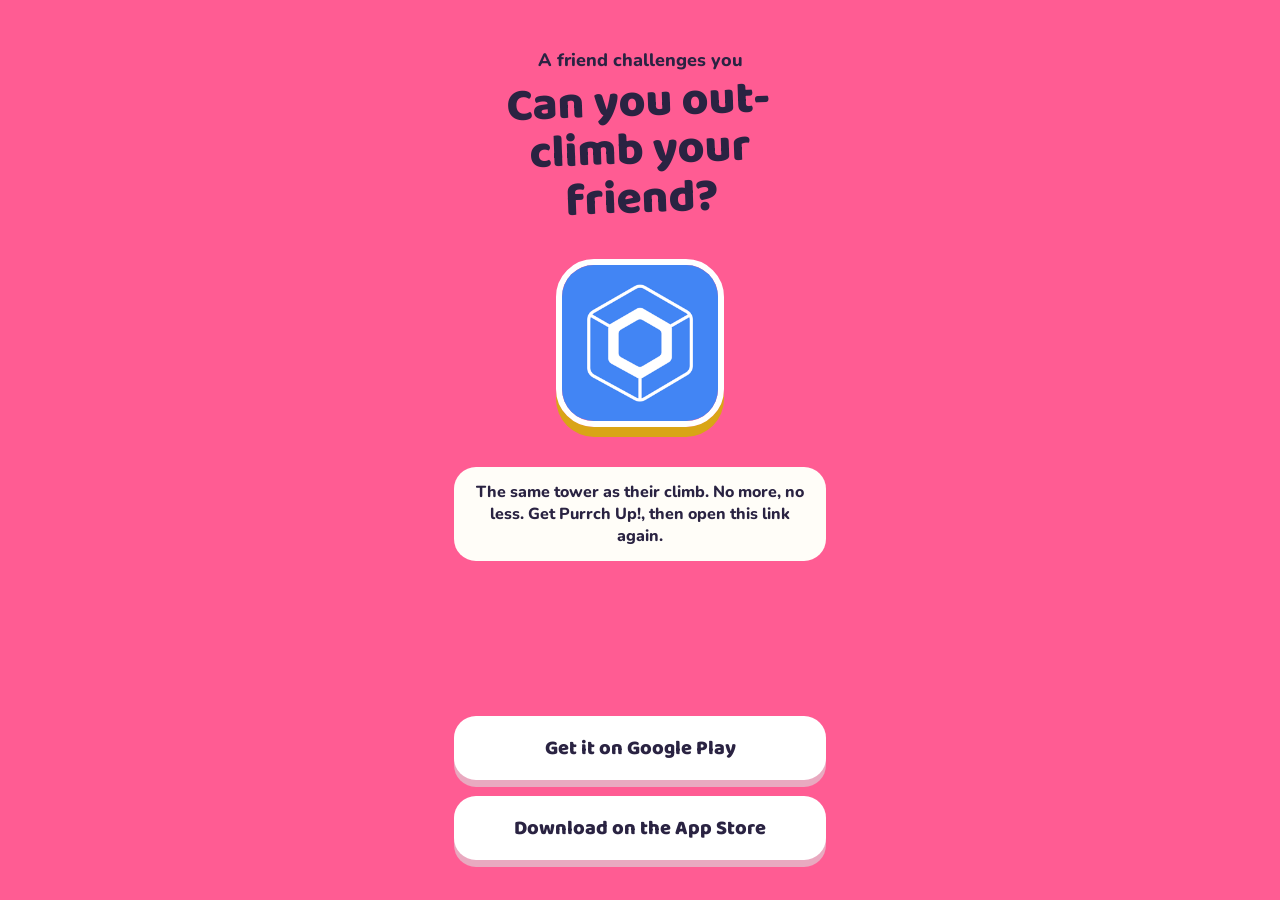
==== c/index.html @ f31041fb "feat: add challenge link site with app links and fallback page" ====
<!doctype html>
<html lang="en">
<head>
<meta charset="utf-8">
<meta name="viewport" content="width=device-width, initial-scale=1, viewport-fit=cover">
<meta name="robots" content="noindex">
<meta name="theme-color" content="#FF5C93">
<title>Purrch Up! Challenge</title>
<meta property="og:title" content="A friend challenges you on Purrch Up!">
<meta property="og:description" content="Same tower as their climb. No more, no less.">
<meta property="og:image" content="https://purrch-up.github.io/icon.png">
<meta property="og:type" content="website">
<script>
  // Safari's banner offers "Open" when the game is installed and hands it this very link.
  (function () {
    var banner = document.createElement('meta');
    banner.name = 'apple-itunes-app';
    banner.content = 'app-id=6830927273, app-argument=' + location.href;
    document.head.appendChild(banner);
  })();
</script>
<link rel="icon" href="/favicon.png">
<link rel="preconnect" href="https://fonts.googleapis.com">
<link rel="preconnect" href="https://fonts.gstatic.com" crossorigin>
<link href="https://fonts.googleapis.com/css2?family=Baloo+2:wght@800&family=Nunito:wght@800&display=swap" rel="stylesheet">
<link rel="stylesheet" href="/style.css">
</head>
<body>
<main>
  <p class="from" id="from">A friend challenges you</p>
  <h1 id="title">Can you out-climb your friend?</h1>
  <img class="icon" src="/icon.png" alt="Purrch Up!">
  <p class="note" id="note">The same tower as their climb. No more, no less. Get Purrch Up!, then open this link again.</p>
  <div class="actions">
    <a class="button main hidden" id="open">Open Purrch Up!</a>
    <a class="button hidden" id="play" href="https://play.google.com/store/apps/details?id=com.purrchup.app">Get it on Google Play</a>
    <a class="button hidden" id="appstore" href="https://apps.apple.com/app/id6830927273">Download on the App Store</a>
  </div>
</main>
<script>
  (function () {
    var text = {
      en: {
        from: 'A friend challenges you',
        title: function (n) { return 'Can you get past step ' + n + '?'; },
        anyTitle: 'Can you out-climb your friend?',
        note: 'The same tower as their climb. No more, no less. Get Purrch Up!, then open this link again.',
        open: 'Open Purrch Up!',
        play: 'Get it on Google Play',
        appstore: 'Download on the App Store'
      },
      vi: {
        from: 'Một người bạn thách bạn',
        title: function (n) { return 'Vượt được ' + n + ' bậc không?'; },
        anyTitle: 'Leo hơn được bạn ấy không?',
        note: 'Cùng một tháp với ván của bạn ấy. Không hơn, không kém. Tải Purrch Up! rồi mở lại link này nhé.',
        open: 'Mở Purrch Up!',
        play: 'Tải trên Google Play',
        appstore: 'Tải trên App Store'
      }
    };
    var lang = (navigator.language || 'en').toLowerCase().indexOf('vi') === 0 ? 'vi' : 'en';
    var t = text[lang];
    document.documentElement.lang = lang;

    var params = new URLSearchParams(location.search);
    var score = parseInt(params.get('s'), 10);
    var valid = /^[0-9a-z]+$/.test(params.get('t') || '') && /^[0-9]+$/.test(params.get('v') || '') &&
      score >= 0 && score <= 1000000;

    document.getElementById('from').textContent = t.from;
    document.getElementById('title').textContent = valid ? t.title(score) : t.anyTitle;
    document.getElementById('note').textContent = t.note;
    document.getElementById('open').textContent = t.open;
    document.getElementById('play').textContent = t.play;
    document.getElementById('appstore').textContent = t.appstore;

    var agent = navigator.userAgent;
    var android = /Android/i.test(agent);
    var ios = /iPhone|iPad|iPod/i.test(agent) || (/Macintosh/.test(agent) && navigator.maxTouchPoints > 1);
    var play = document.getElementById('play');
    var appstore = document.getElementById('appstore');
    if (android) {
      // A link typed or pasted into the browser skips App Links; this opens the game when it is installed and
      // falls back to the store when it is not.
      var open = document.getElementById('open');
      open.href = 'intent://' + location.host + location.pathname + location.search +
        '#Intent;scheme=https;package=com.purrchup.app;S.browser_fallback_url=' + encodeURIComponent(play.href) + ';end';
      if (valid) open.classList.remove('hidden');
      play.classList.remove('hidden');
    } else if (ios) {
      appstore.classList.add('main');
      appstore.classList.remove('hidden');
    } else {
      play.classList.remove('hidden');
      appstore.classList.remove('hidden');
    }
  })();
</script>
</body>
</html>
---- style.css ----
:root {
  --ink: #2A2342;
  --ink-soft: #5F5878;
  --pink: #FF5C93;
  --paper: #FFFDF8;
  --orange: #FF8A2B;
  --orange-lip: #D2620C;
  --fish: #FFC531;
  --fish-lip: #D9A516;
}
* { box-sizing: border-box; }
html, body { margin: 0; min-height: 100%; }
body {
  background: var(--pink);
  color: var(--ink);
  font-family: 'Nunito', system-ui, sans-serif;
  font-weight: 800;
  display: flex;
  justify-content: center;
}
main {
  width: 100%;
  max-width: 420px;
  min-height: 100vh;
  min-height: 100dvh;
  padding: 48px 24px 40px;
  display: flex;
  flex-direction: column;
  align-items: center;
  text-align: center;
}
.from { font-size: 18px; margin: 0; }
h1 {
  margin: 6px 0 0;
  font-family: 'Baloo 2', system-ui, sans-serif;
  font-weight: 800;
  font-size: 46px;
  line-height: 1.05;
  transform: rotate(-2deg);
}
.icon {
  margin-top: 36px;
  width: 168px;
  height: 168px;
  border-radius: 38px;
  border: 6px solid #fff;
  box-shadow: 0 10px 0 var(--fish-lip);
}
.note {
  margin: 40px 0 0;
  width: 100%;
  padding: 14px 18px;
  border-radius: 22px;
  background: var(--paper);
  font-size: 16px;
}
.actions {
  margin-top: auto;
  padding-top: 32px;
  width: 100%;
  display: flex;
  flex-direction: column;
  gap: 16px;
}
.button {
  display: flex;
  align-items: center;
  justify-content: center;
  height: 64px;
  border-radius: 22px;
  font-family: 'Baloo 2', system-ui, sans-serif;
  font-weight: 800;
  font-size: 20px;
  color: var(--ink);
  text-decoration: none;
  background: #fff;
  box-shadow: 0 7px 0 #E9A9C0;
}
.button.main { height: 72px; border-radius: 24px; background: var(--orange); box-shadow: 0 8px 0 var(--orange-lip); }
.button:active { transform: translateY(5px); box-shadow: none; }
.hidden { display: none; }
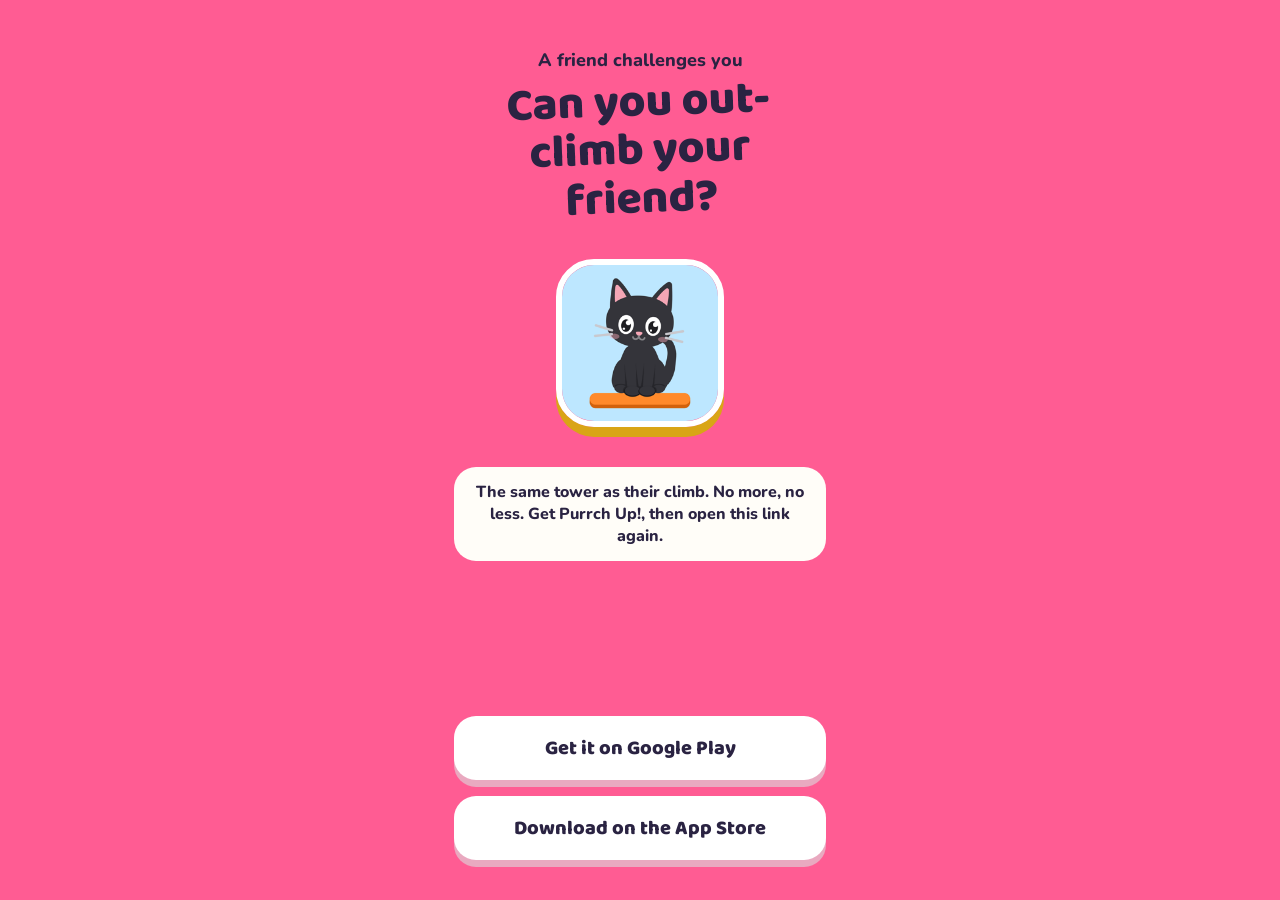
==== commit 94554b9b: "fix: version the stylesheet and icons so browsers drop the cached ones" ====
--- a/c/index.html
+++ b/c/index.html
@@ -19,17 +19,17 @@
     document.head.appendChild(banner);
   })();
 </script>
-<link rel="icon" href="/favicon.png">
+<link rel="icon" href="/favicon.png?v=2">
 <link rel="preconnect" href="https://fonts.googleapis.com">
 <link rel="preconnect" href="https://fonts.gstatic.com" crossorigin>
 <link href="https://fonts.googleapis.com/css2?family=Baloo+2:wght@800&family=Nunito:wght@800&display=swap" rel="stylesheet">
-<link rel="stylesheet" href="/style.css">
+<link rel="stylesheet" href="/style.css?v=2">
 </head>
 <body>
 <main>
   <p class="from" id="from">A friend challenges you</p>
   <h1 id="title">Can you out-climb your friend?</h1>
-  <img class="icon" src="/icon.png" alt="Purrch Up!">
+  <img class="icon" src="/icon.png?v=2" alt="Purrch Up!">
   <p class="note" id="note">The same tower as their climb. No more, no less. Get Purrch Up!, then open this link again.</p>
   <div class="actions">
     <a class="button main hidden" id="open">Open Purrch Up!</a>
--- a/style.css
+++ b/style.css
@@ -79,3 +79,69 @@
 .button.main { height: 72px; border-radius: 24px; background: var(--orange); box-shadow: 0 8px 0 var(--orange-lip); }
 .button:active { transform: translateY(5px); box-shadow: none; }
 .hidden { display: none; }
+
+/* Text pages: privacy policy and support. Calm on purpose: the pink stays an accent, as on other games' policy pages */
+body.doc { display: block; background: #E6F4FD; }
+.bar {
+  border-bottom: 4px solid var(--pink);
+  background: #fff;
+}
+.bar-in {
+  max-width: 712px;
+  margin: 0 auto;
+  padding: 12px 16px;
+  display: flex;
+  align-items: center;
+  justify-content: space-between;
+}
+.brand {
+  display: flex;
+  align-items: center;
+  gap: 10px;
+  color: var(--ink);
+  text-decoration: none;
+  font-family: 'Baloo 2', system-ui, sans-serif;
+  font-size: 22px;
+}
+.brand img { border-radius: 10px; }
+.lang {
+  padding: 4px 14px;
+  border-radius: 14px;
+  border: 2px solid var(--pink);
+  color: var(--pink);
+  text-decoration: none;
+}
+main.page {
+  display: block;
+  max-width: 712px;
+  min-height: 0;
+  margin: 0 auto;
+  padding: 28px 16px 8px;
+  text-align: left;
+  font-weight: 400;
+  font-size: 16px;
+  line-height: 1.6;
+  overflow-wrap: anywhere;
+}
+.page h1 { margin: 0; font-size: 34px; transform: none; }
+.page h2 { margin: 28px 0 6px; font-family: 'Baloo 2', system-ui, sans-serif; font-weight: 800; font-size: 21px; line-height: 1.25; }
+.page p, .page ul { margin: 8px 0; }
+.page ul { padding-left: 22px; }
+.page li { margin: 6px 0; }
+.page strong { font-weight: 700; }
+.page a { color: #C2185B; font-weight: 700; }
+.page code { font-size: 14px; background: #fff; padding: 1px 5px; border-radius: 6px; }
+.muted { color: var(--ink-soft); }
+.foot {
+  max-width: 712px;
+  margin: 0 auto;
+  padding: 24px 16px 32px;
+  border-top: 1px solid #C9DCEA;
+  text-align: center;
+  font-size: 14px;
+  line-height: 1.8;
+  color: var(--ink-soft);
+}
+.foot a { color: var(--ink); }
+.links { margin-top: 20px; font-size: 14px; }
+.links a { color: var(--ink); }
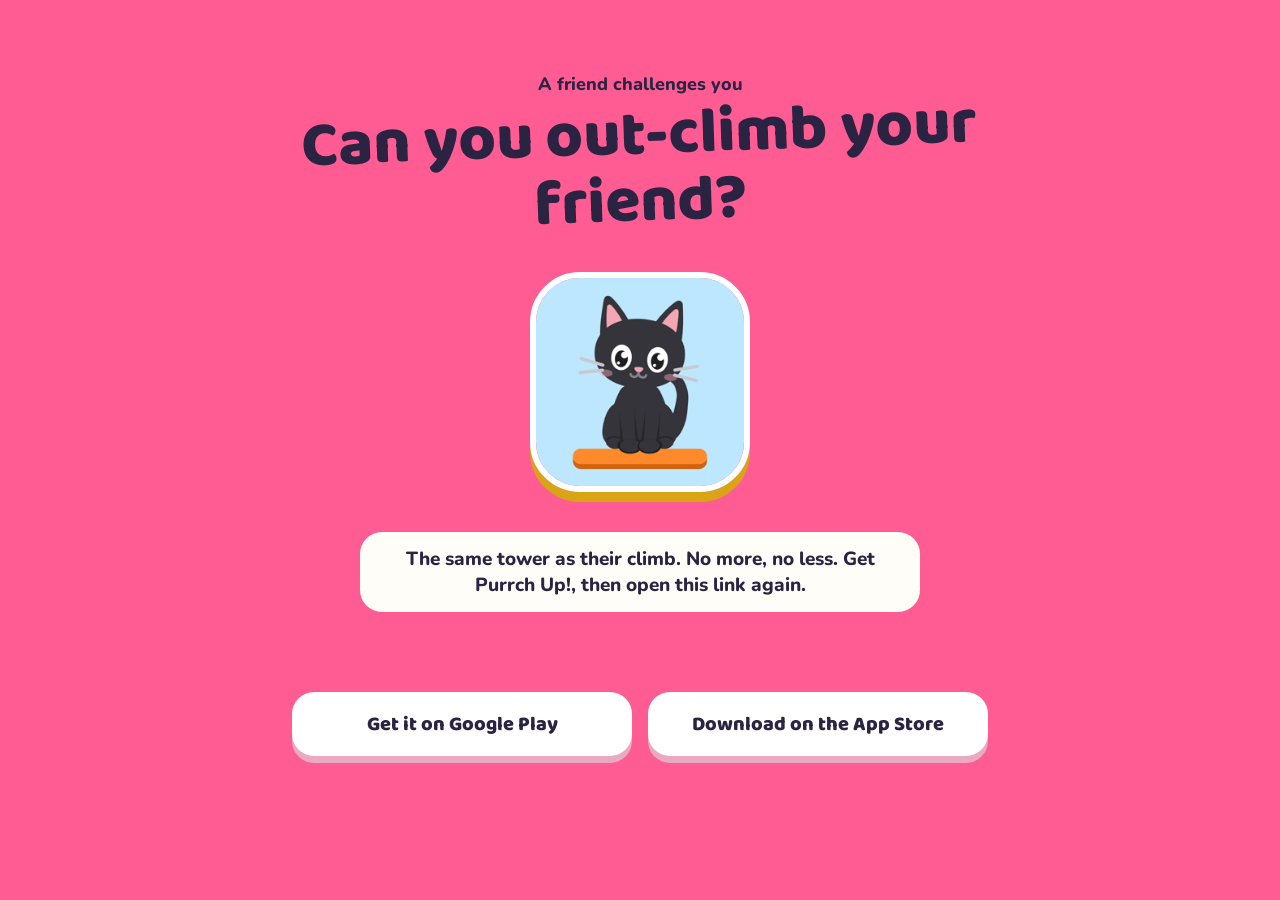
==== commit b287bf14: "feat: widen the pages on desktop and put the store buttons side by side" ====
--- a/c/index.html
+++ b/c/index.html
@@ -23,7 +23,7 @@
 <link rel="preconnect" href="https://fonts.googleapis.com">
 <link rel="preconnect" href="https://fonts.gstatic.com" crossorigin>
 <link href="https://fonts.googleapis.com/css2?family=Baloo+2:wght@800&family=Nunito:wght@800&display=swap" rel="stylesheet">
-<link rel="stylesheet" href="/style.css?v=2">
+<link rel="stylesheet" href="/style.css?v=3">
 </head>
 <body>
 <main>
--- a/style.css
+++ b/style.css
@@ -87,7 +87,7 @@
   background: #fff;
 }
 .bar-in {
-  max-width: 712px;
+  max-width: 960px;
   margin: 0 auto;
   padding: 12px 16px;
   display: flex;
@@ -113,7 +113,7 @@
 }
 main.page {
   display: block;
-  max-width: 712px;
+  max-width: 960px;
   min-height: 0;
   margin: 0 auto;
   padding: 28px 16px 8px;
@@ -133,7 +133,7 @@
 .page code { font-size: 14px; background: #fff; padding: 1px 5px; border-radius: 6px; }
 .muted { color: var(--ink-soft); }
 .foot {
-  max-width: 712px;
+  max-width: 960px;
   margin: 0 auto;
   padding: 24px 16px 32px;
   border-top: 1px solid #C9DCEA;
@@ -145,3 +145,16 @@
 .foot a { color: var(--ink); }
 .links { margin-top: 20px; font-size: 14px; }
 .links a { color: var(--ink); }
+
+/* Desktop: the landing and challenge pages grow, the store buttons sit side by side, and text pages read larger */
+@media (min-width: 900px) {
+  main { max-width: 760px; padding-top: 72px; }
+  h1 { font-size: 64px; }
+  .icon { width: 220px; height: 220px; border-radius: 50px; }
+  .note { font-size: 19px; max-width: 560px; }
+  .actions { flex-direction: row; flex-wrap: wrap; justify-content: center; margin-top: 48px; }
+  .actions .button { flex: 1 1 260px; max-width: 340px; }
+  main.page { font-size: 17.5px; padding-top: 44px; }
+  .page h1 { font-size: 44px; }
+  .page h2 { font-size: 24px; margin-top: 36px; }
+}
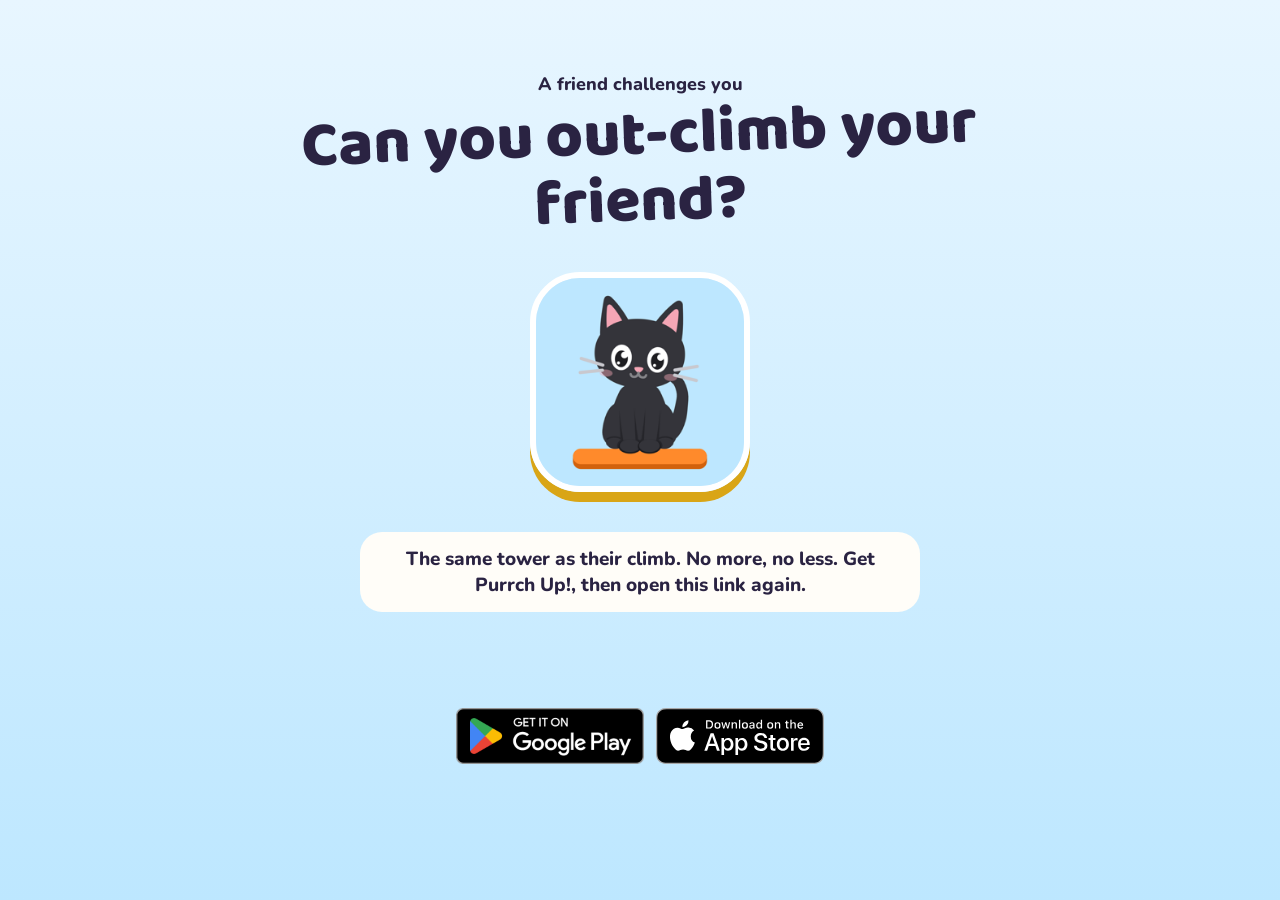
==== commit 3eeae40c: "feat: rebuild the landing page with gameplay video and official store badges Add English and Vietnam" ====
--- a/c/index.html
+++ b/c/index.html
@@ -4,7 +4,7 @@
 <meta charset="utf-8">
 <meta name="viewport" content="width=device-width, initial-scale=1, viewport-fit=cover">
 <meta name="robots" content="noindex">
-<meta name="theme-color" content="#FF5C93">
+<meta name="theme-color" content="#E8F6FF">
 <title>Purrch Up! Challenge</title>
 <meta property="og:title" content="A friend challenges you on Purrch Up!">
 <meta property="og:description" content="Same tower as their climb. No more, no less.">
@@ -23,7 +23,7 @@
 <link rel="preconnect" href="https://fonts.googleapis.com">
 <link rel="preconnect" href="https://fonts.gstatic.com" crossorigin>
 <link href="https://fonts.googleapis.com/css2?family=Baloo+2:wght@800&family=Nunito:wght@800&display=swap" rel="stylesheet">
-<link rel="stylesheet" href="/style.css?v=3">
+<link rel="stylesheet" href="/style.css?v=5">
 </head>
 <body>
 <main>
@@ -33,8 +33,10 @@
   <p class="note" id="note">The same tower as their climb. No more, no less. Get Purrch Up!, then open this link again.</p>
   <div class="actions">
     <a class="button main hidden" id="open">Open Purrch Up!</a>
-    <a class="button hidden" id="play" href="https://play.google.com/store/apps/details?id=com.purrchup.app">Get it on Google Play</a>
-    <a class="button hidden" id="appstore" href="https://apps.apple.com/app/id6830927273">Download on the App Store</a>
+  </div>
+  <div class="badges">
+    <a class="badge hidden" id="play" href="https://play.google.com/store/apps/details?id=com.purrchup.app"><img id="play-img" src="/img/en/badge-google-play.png" alt="Get it on Google Play"></a>
+    <a class="badge hidden" id="appstore" href="https://apps.apple.com/app/id6830927273"><img id="appstore-img" src="/img/en/badge-app-store.svg" alt="Download on the App Store"></a>
   </div>
 </main>
 <script>
@@ -72,8 +74,12 @@
     document.getElementById('title').textContent = valid ? t.title(score) : t.anyTitle;
     document.getElementById('note').textContent = t.note;
     document.getElementById('open').textContent = t.open;
-    document.getElementById('play').textContent = t.play;
-    document.getElementById('appstore').textContent = t.appstore;
+    var playImg = document.getElementById('play-img');
+    var appstoreImg = document.getElementById('appstore-img');
+    playImg.src = '/img/' + lang + '/badge-google-play.png';
+    playImg.alt = t.play;
+    appstoreImg.src = '/img/' + lang + '/badge-app-store.svg';
+    appstoreImg.alt = t.appstore;
 
     var agent = navigator.userAgent;
     var android = /Android/i.test(agent);
@@ -89,7 +95,6 @@
       if (valid) open.classList.remove('hidden');
       play.classList.remove('hidden');
     } else if (ios) {
-      appstore.classList.add('main');
       appstore.classList.remove('hidden');
     } else {
       play.classList.remove('hidden');
--- a/style.css
+++ b/style.css
@@ -11,7 +11,7 @@
 * { box-sizing: border-box; }
 html, body { margin: 0; min-height: 100%; }
 body {
-  background: var(--pink);
+  background: linear-gradient(180deg, #E8F6FF 0%, #BDE7FF 100%) fixed;
   color: var(--ink);
   font-family: 'Nunito', system-ui, sans-serif;
   font-weight: 800;
@@ -74,10 +74,14 @@
   color: var(--ink);
   text-decoration: none;
   background: #fff;
-  box-shadow: 0 7px 0 #E9A9C0;
+  box-shadow: 0 7px 0 #9CCDE8;
 }
 .button.main { height: 72px; border-radius: 24px; background: var(--orange); box-shadow: 0 8px 0 var(--orange-lip); }
 .button:active { transform: translateY(5px); box-shadow: none; }
+.badges { display: flex; flex-wrap: wrap; justify-content: center; gap: 12px; padding-top: 16px; }
+.badge { display: block; transition: transform .15s; }
+.badge:active { transform: scale(.96); }
+.badge img { display: block; height: 56px; width: auto; }
 .hidden { display: none; }
 
 /* Text pages: privacy policy and support. Calm on purpose: the pink stays an accent, as on other games' policy pages */
